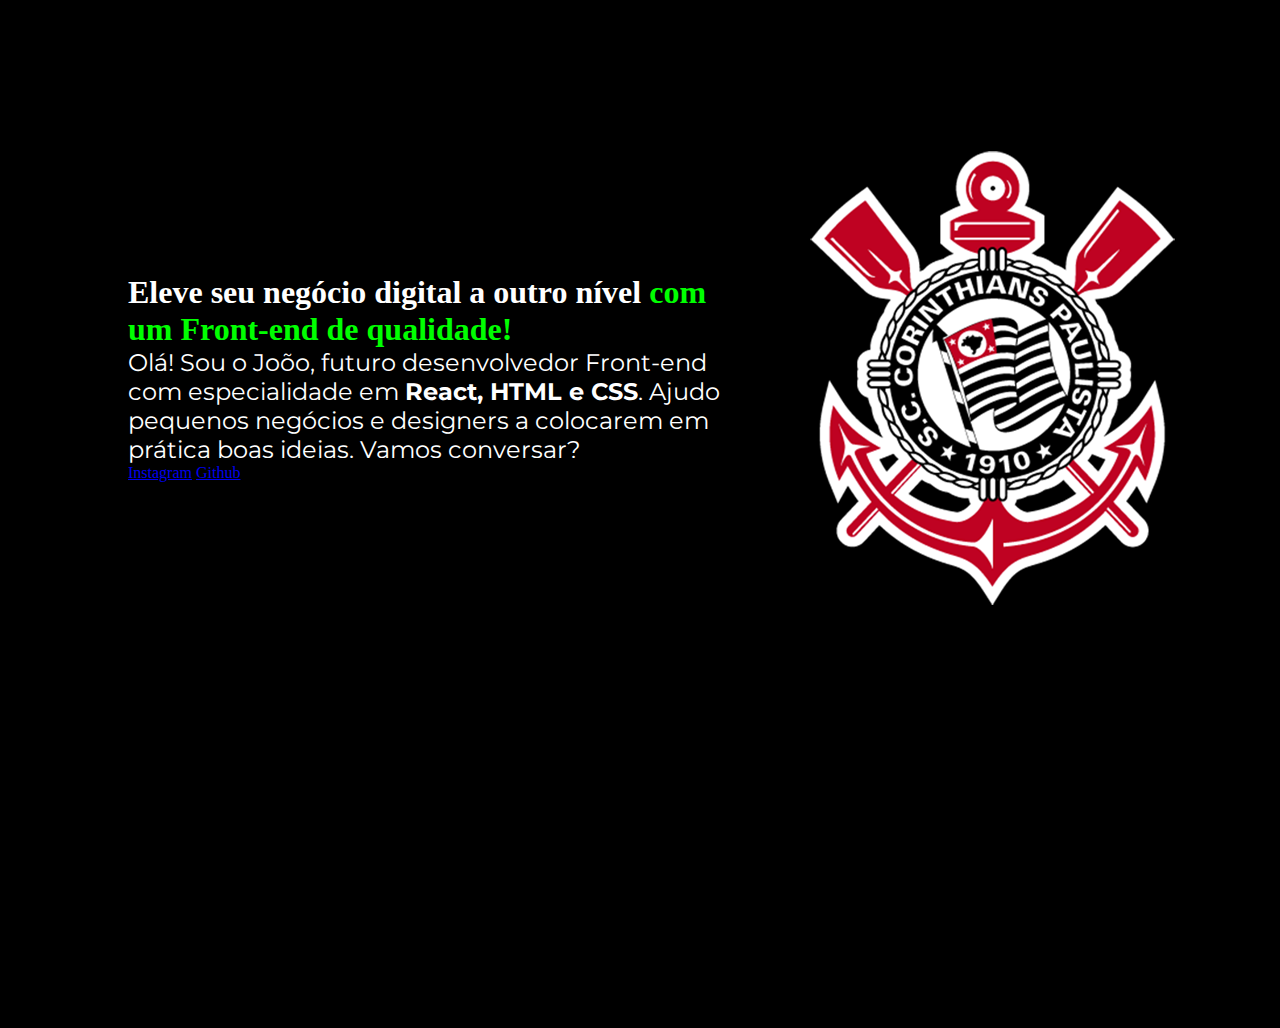
==== index.html @ 3dd15acf "first commit" ====
<!DOCTYPE html>
<html lang="pt-br">
<head>
    <meta charset="UTF-8">
    <meta name="viewport" content="width=device-width, initial-scale=1.0">
    <title>Portfolio</title>
    <link rel="stylesheet" href="style.css">
</head>
<body>
    <header></header>
    <main class="apresentacao">
        <section class="apresentacao__conteudo">
            <h1 class="apresentacao__conteudo">Eleve seu negócio digital a outro nível <strong class="titulo-destaque"> com um Front-end de qualidade!</strong></h1>
            <p class="apresentacao__conteudo__texto" >Olá! Sou o Joõo, futuro desenvolvedor Front-end com especialidade em <strong>React, HTML e CSS</strong>. Ajudo pequenos negócios e designers a colocarem em prática boas ideias. Vamos conversar?</p>
            <a href="https://www.instagram.com/joaoo.ccxstodio_/" src>Instagram</a>
            <a href="https://github.com/joaocustoddio">Github</a>
        </section>
        <img src="Corinthians_logo.png" alt="Simbolo do Corinthians">
    </main>
    
</body>
</html>
---- style.css ----
@import url('https://fonts.googleapis.com/css2?family=Krona+One&family=Montserrat&display=swap');

* {
    margin: 0;
    padding: 0;
}

body {
    box-sizing: border-box;
    height: 100vh;
    background-color: #000000;
    color: #ffffff;
}

 .titulo-destaque {
    color:#00FF00;
}

 .apresentacao {
    margin: 10%;
    display: flex;
    align-items: center;
    justify-content: space-between;
}

.apresentacao__conteudo{
    width: 615px;
    
}

.apresentacao__conteudo__titulo {
    font-size: 36px;
    font-family:'Krona One', sans-serif;
}

.apresentacao__conteudo__texto {
    font-size: 24px;
    font-family: 'Montserrat', sans-serif;
}
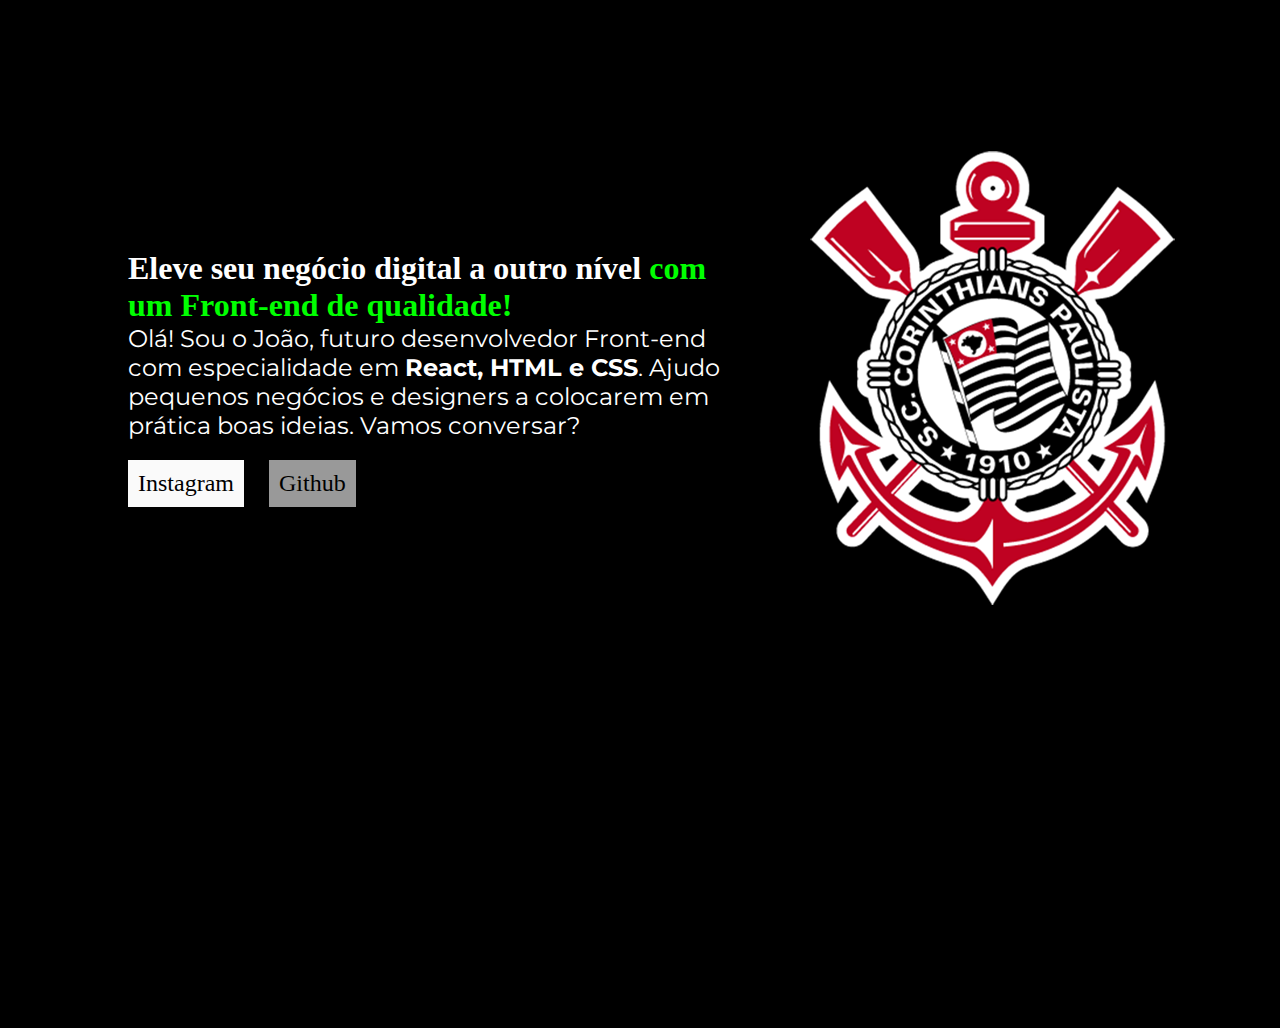
==== commit 4cd5ec39: "trocou o estilo dos botões" ====
--- a/index.html
+++ b/index.html
@@ -11,9 +11,11 @@
     <main class="apresentacao">
         <section class="apresentacao__conteudo">
             <h1 class="apresentacao__conteudo">Eleve seu negócio digital a outro nível <strong class="titulo-destaque"> com um Front-end de qualidade!</strong></h1>
-            <p class="apresentacao__conteudo__texto" >Olá! Sou o Joõo, futuro desenvolvedor Front-end com especialidade em <strong>React, HTML e CSS</strong>. Ajudo pequenos negócios e designers a colocarem em prática boas ideias. Vamos conversar?</p>
-            <a href="https://www.instagram.com/joaoo.ccxstodio_/" src>Instagram</a>
-            <a href="https://github.com/joaocustoddio">Github</a>
+            <p class="apresentacao__conteudo__texto" >Olá! Sou o João, futuro desenvolvedor Front-end com especialidade em <strong>React, HTML e CSS</strong>. Ajudo pequenos negócios e designers a colocarem em prática boas ideias. Vamos conversar?</p>
+            <div class="apresentacao__conteudo__botoes">
+                <a class="botao" href="https://www.instagram.com/joaoo.ccxstodio_/" src>Instagram</a>
+                <a class="botao botao_verde" href="https://github.com/joaocustoddio">Github</a>
+            </div>
         </section>
         <img src="Corinthians_logo.png" alt="Simbolo do Corinthians">
     </main>
--- a/style.css
+++ b/style.css
@@ -12,28 +12,48 @@
     color: #ffffff;
 }
 
- .titulo-destaque {
-    color:#00FF00;
+.titulo-destaque {
+    color: #00FF00;
 }
 
- .apresentacao {
+.apresentacao {
     margin: 10%;
     display: flex;
     align-items: center;
     justify-content: space-between;
 }
 
-.apresentacao__conteudo{
+.apresentacao__conteudo {
     width: 615px;
-    
 }
 
 .apresentacao__conteudo__titulo {
     font-size: 36px;
-    font-family:'Krona One', sans-serif;
+    font-family: 'Krona One', sans-serif;
 }
 
 .apresentacao__conteudo__texto {
     font-size: 24px;
     font-family: 'Montserrat', sans-serif;
+}
+
+.apresentacao__conteudo__botoes {
+    margin-top: 20px;
+    display: flex;
+    gap: 25px;
+}
+
+a {
+    text-decoration: none;
+}
+
+.botao {
+    font-size: 24px;
+    padding: 10px;
+    background-color: #fafafa;
+    color: black;
+}
+
+.botao_verde {
+    background-color: #999;
 }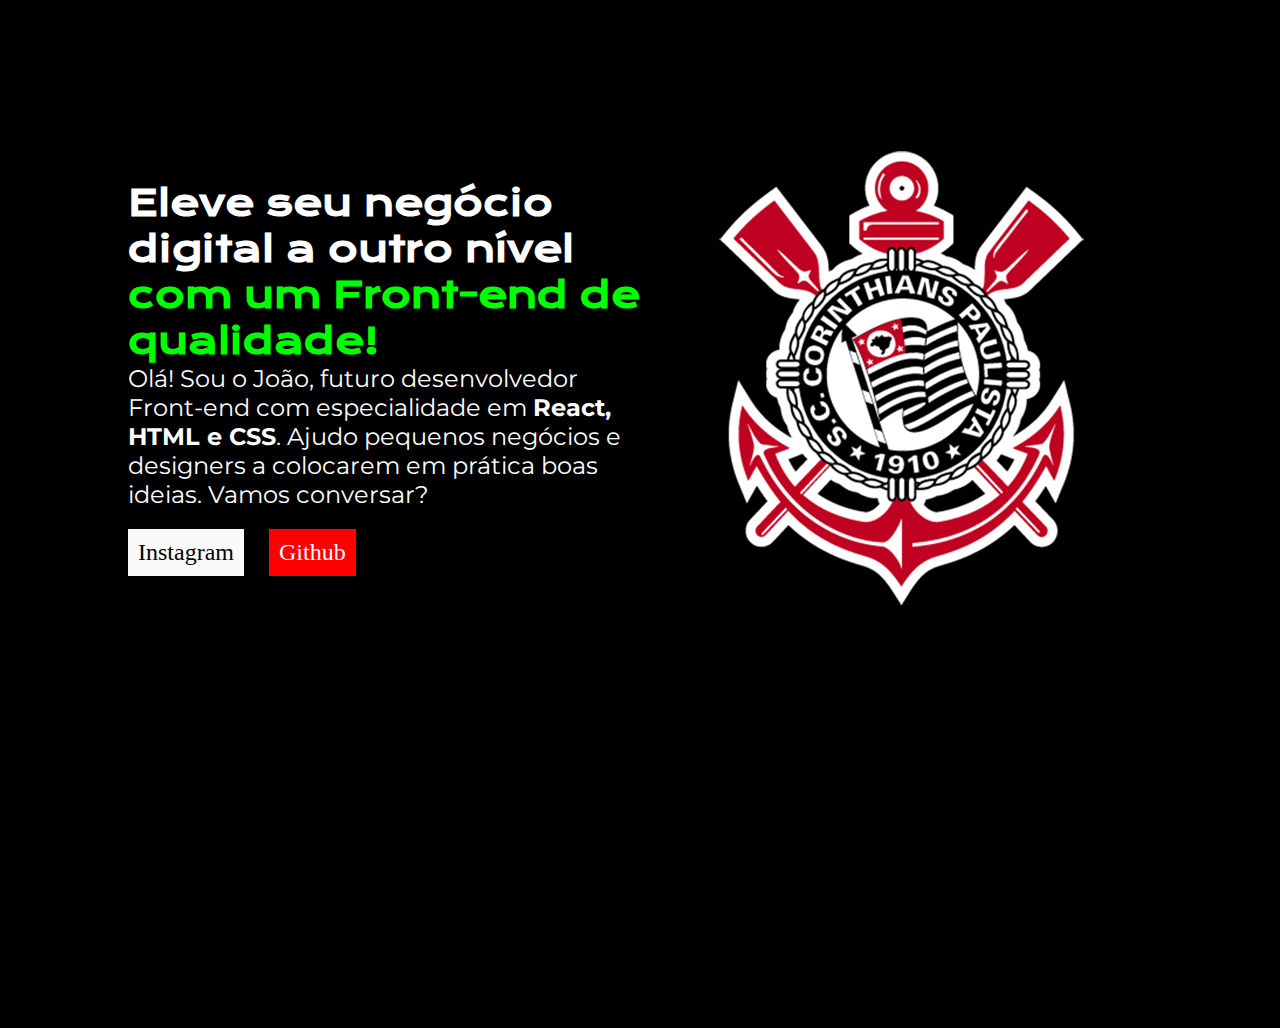
==== commit 55993a07: "arrumou a classe do h1" ====
--- a/index.html
+++ b/index.html
@@ -10,7 +10,7 @@
     <header></header>
     <main class="apresentacao">
         <section class="apresentacao__conteudo">
-            <h1 class="apresentacao__conteudo">Eleve seu negócio digital a outro nível <strong class="titulo-destaque"> com um Front-end de qualidade!</strong></h1>
+            <h1 class="apresentacao__conteudo__titulo">Eleve seu negócio digital a outro nível <strong class="titulo-destaque"> com um Front-end de qualidade!</strong></h1>
             <p class="apresentacao__conteudo__texto" >Olá! Sou o João, futuro desenvolvedor Front-end com especialidade em <strong>React, HTML e CSS</strong>. Ajudo pequenos negócios e designers a colocarem em prática boas ideias. Vamos conversar?</p>
             <div class="apresentacao__conteudo__botoes">
                 <a class="botao" href="https://www.instagram.com/joaoo.ccxstodio_/" src>Instagram</a>
--- a/style.css
+++ b/style.css
@@ -55,5 +55,6 @@
 }
 
 .botao_verde {
-    background-color: #999;
+    background-color: red;
+    color: white;
 }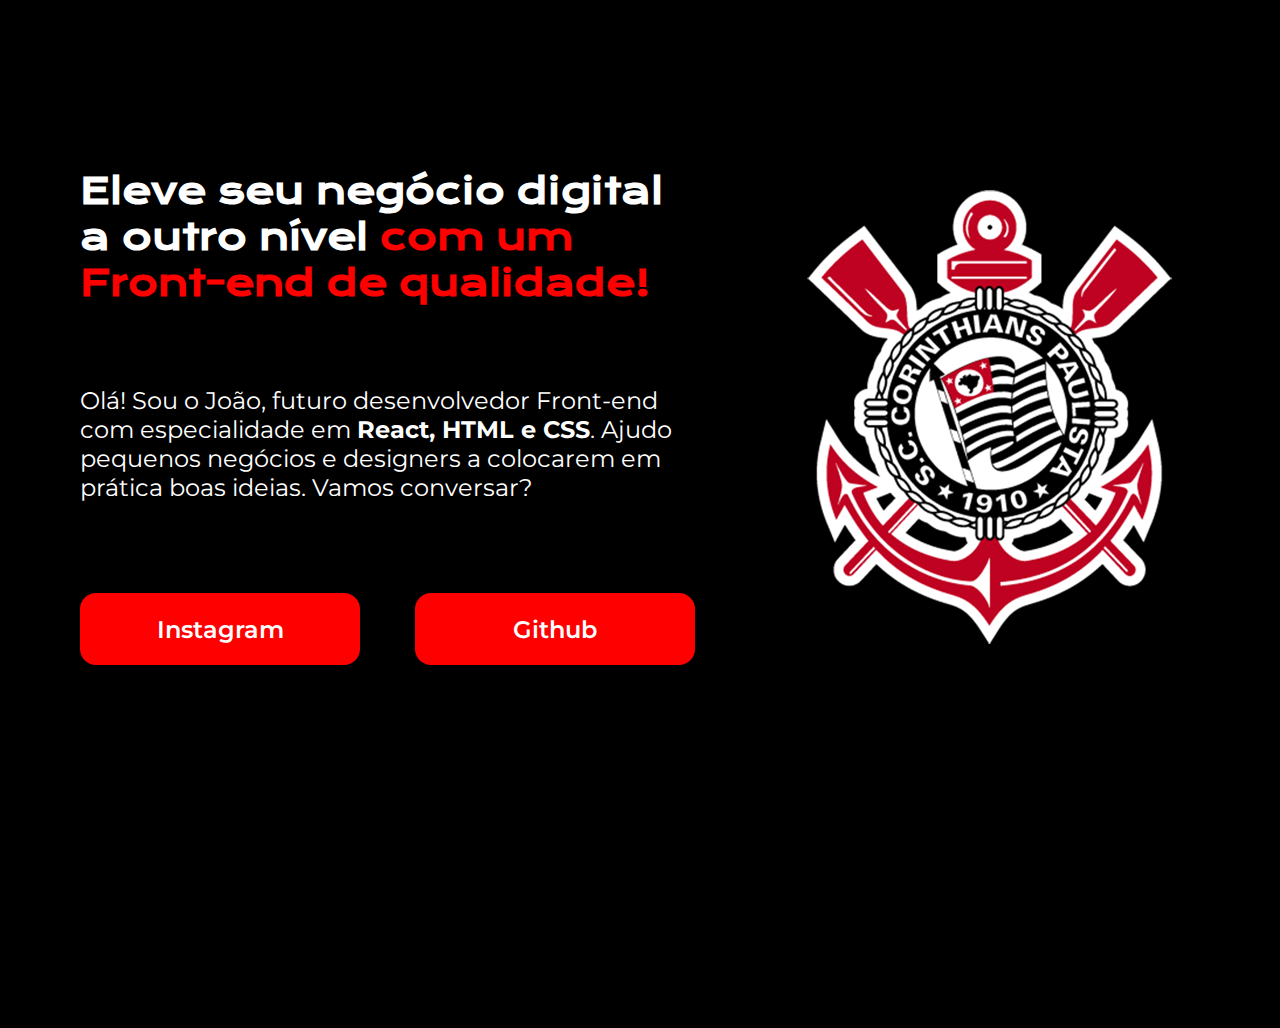
==== commit 9e6440ef: "melhorias de interface" ====
--- a/index.html
+++ b/index.html
@@ -1,24 +1,30 @@
 <!DOCTYPE html>
 <html lang="pt-br">
+
 <head>
     <meta charset="UTF-8">
     <meta name="viewport" content="width=device-width, initial-scale=1.0">
     <title>Portfolio</title>
     <link rel="stylesheet" href="style.css">
 </head>
+
 <body>
     <header></header>
     <main class="apresentacao">
         <section class="apresentacao__conteudo">
-            <h1 class="apresentacao__conteudo__titulo">Eleve seu negócio digital a outro nível <strong class="titulo-destaque"> com um Front-end de qualidade!</strong></h1>
-            <p class="apresentacao__conteudo__texto" >Olá! Sou o João, futuro desenvolvedor Front-end com especialidade em <strong>React, HTML e CSS</strong>. Ajudo pequenos negócios e designers a colocarem em prática boas ideias. Vamos conversar?</p>
-            <div class="apresentacao__conteudo__botoes">
-                <a class="botao" href="https://www.instagram.com/joaoo.ccxstodio_/" src>Instagram</a>
-                <a class="botao botao_verde" href="https://github.com/joaocustoddio">Github</a>
+            <h1 class="apresentacao__conteudo__titulo">Eleve seu negócio digital a outro nível <strong
+                    class="titulo-destaque"> com um Front-end de qualidade!</strong></h1>
+            <p class="apresentacao__conteudo__texto">Olá! Sou o João, futuro desenvolvedor Front-end com especialidade
+                em <strong>React, HTML e CSS</strong>. Ajudo pequenos negócios e designers a colocarem em prática boas
+                ideias. Vamos conversar?</p>
+            <div class="conteudo__links">
+                <a class="conteudo__links__link" href="https://www.instagram.com/joaoo.ccxstodio_/" src>Instagram</a>
+                <a class="conteudo__links__link" href="https://github.com/joaocustoddio">Github</a>
             </div>
         </section>
         <img src="Corinthians_logo.png" alt="Simbolo do Corinthians">
     </main>
-    
+
 </body>
-</html> +
+</html>--- a/style.css
+++ b/style.css
@@ -10,14 +10,16 @@
     height: 100vh;
     background-color: #000000;
     color: #ffffff;
+    
 }
 
 .titulo-destaque {
-    color: #00FF00;
+    color: red;
 }
 
 .apresentacao {
-    margin: 10%;
+    margin: 10% auto;
+    max-width:1200px;
     display: flex;
     align-items: center;
     justify-content: space-between;
@@ -25,6 +27,10 @@
 
 .apresentacao__conteudo {
     width: 615px;
+    display: flex;
+    flex-direction: column;
+    gap: 40px;
+    margin: 40px ;
 }
 
 .apresentacao__conteudo__titulo {
@@ -35,26 +41,23 @@
 .apresentacao__conteudo__texto {
     font-size: 24px;
     font-family: 'Montserrat', sans-serif;
+    margin: 40px 0px 51px ;
 }
 
-.apresentacao__conteudo__botoes {
-    margin-top: 20px;
+.conteudo__links {
     display: flex;
-    gap: 25px;
+    justify-content: space-between;
 }
 
-a {
+.conteudo__links__link{
+    background-color: red;
+    width: 280px;
+    text-align: center;
+    border-radius: 16px;
+    font-size: 24px;
+    padding: 21.5px 0 ;
+    color: #ffffff;
+    font-family :'montserrat';
+    font-weight: 600;
     text-decoration: none;
-}
-
-.botao {
-    font-size: 24px;
-    padding: 10px;
-    background-color: #fafafa;
-    color: black;
-}
-
-.botao_verde {
-    background-color: red;
-    color: white;
 }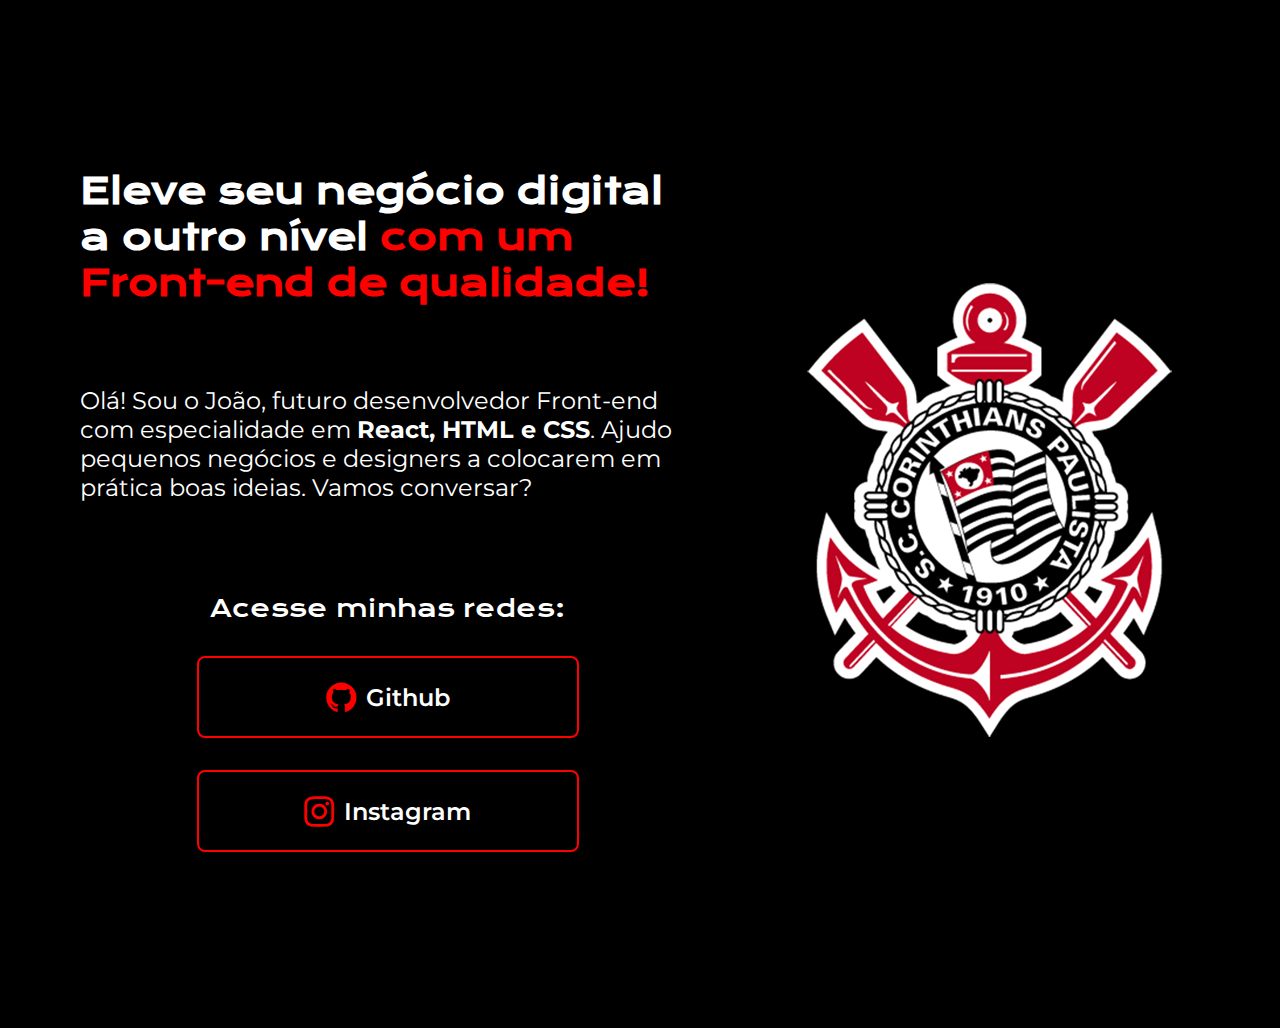
==== commit 9a5a3a58: "Estilização dos icones" ====
--- a/index.html
+++ b/index.html
@@ -5,7 +5,8 @@
     <meta charset="UTF-8">
     <meta name="viewport" content="width=device-width, initial-scale=1.0">
     <title>Portfolio</title>
-    <link rel="stylesheet" href="style.css">
+    <link rel="stylesheet" href="./css/root.css">
+    <link rel="stylesheet" href="https://cdnjs.cloudflare.com/ajax/libs/font-awesome/4.7.0/css/font-awesome.min.css">
 </head>
 
 <body>
@@ -18,11 +19,18 @@
                 em <strong>React, HTML e CSS</strong>. Ajudo pequenos negócios e designers a colocarem em prática boas
                 ideias. Vamos conversar?</p>
             <div class="conteudo__links">
-                <a class="conteudo__links__link" href="https://www.instagram.com/joaoo.ccxstodio_/" src>Instagram</a>
-                <a class="conteudo__links__link" href="https://github.com/joaocustoddio">Github</a>
+                <h2 class="conteudo__links__subtitulo"> Acesse minhas redes:</h2>
+                <a class="conteudo__links__link" href="https://github.com/joaocustoddio">
+                    <!-- <img src="./assets/github.png">Github -->
+                    <i class="fa fa-github icone"></i>Github
+                </a>
+                <a class="conteudo__links__link" href="https://www.instagram.com/joaoo.ccxstodio_/" > 
+                    <!-- <img src="./assets/instagram.png">Instagram -->
+                    <i class="fa fa-instagram icone"></i> Instagram
+                </a>
             </div>
         </section>
-        <img src="Corinthians_logo.png" alt="Simbolo do Corinthians">
+        <img src="./assets/Corinthians_logo.png" alt="Simbolo do Corinthians">
     </main>
 
 </body>
--- a/css/root.css
+++ b/css/root.css
@@ -0,0 +1,23 @@
+@import url('https://fonts.googleapis.com/css2?family=Krona+One&family=Montserrat&display=swap');
+@import url('./style.css');
+
+* {
+    margin: 0;
+    padding: 0;
+}
+
+:root{
+    --cor-principal: #ffffff;
+    --cor-secundaria: red;
+
+    --fonte-titulo: 'Krona One', sans-serif;
+    --fonte-secundaria: 'Montserrat', sans-serif;
+}
+
+body {
+    box-sizing: border-box;
+    height: 100vh;
+    background-color: #000000;
+    color: #ffffff;
+    
+}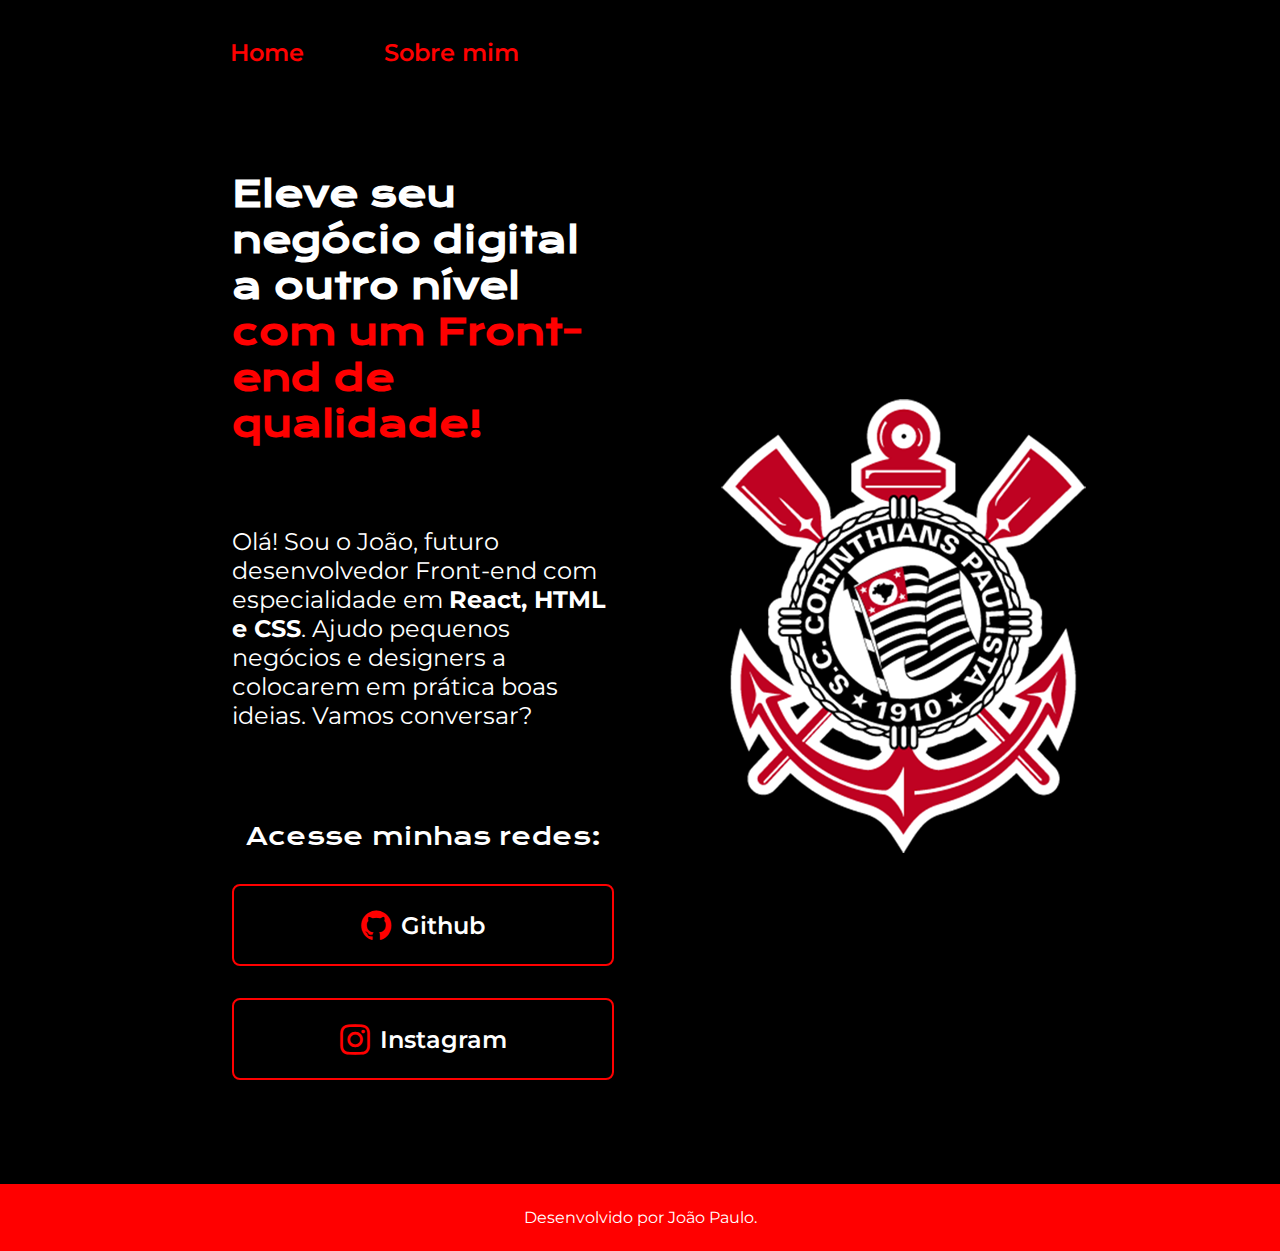
==== commit 4eafb87a: "segunda aba sobre mim e alterações no rodape" ====
--- a/index.html
+++ b/index.html
@@ -10,7 +10,12 @@
 </head>
 
 <body>
-    <header></header>
+    <header class="cabecalho">
+        <nav class="cabecalho__menu">
+            <a class="cabecalho__menu__link" href=index.html>Home</a>
+            <a class="cabecalho__menu__link" href="about.html">Sobre mim</a>
+        </nav>
+    </header>
     <main class="apresentacao">
         <section class="apresentacao__conteudo">
             <h1 class="apresentacao__conteudo__titulo">Eleve seu negócio digital a outro nível <strong
@@ -32,7 +37,9 @@
         </section>
         <img src="./assets/Corinthians_logo.png" alt="Simbolo do Corinthians">
     </main>
-
+     <footer class="rodape"> 
+        <p>Desenvolvido por João Paulo.</p>
+     </footer>
 </body>
 
 </html>--- a/css/root.css
+++ b/css/root.css
@@ -16,7 +16,7 @@
 
 body {
     box-sizing: border-box;
-    height: 100vh;
+    /* height: 100vh; */
     background-color: #000000;
     color: #ffffff;
     
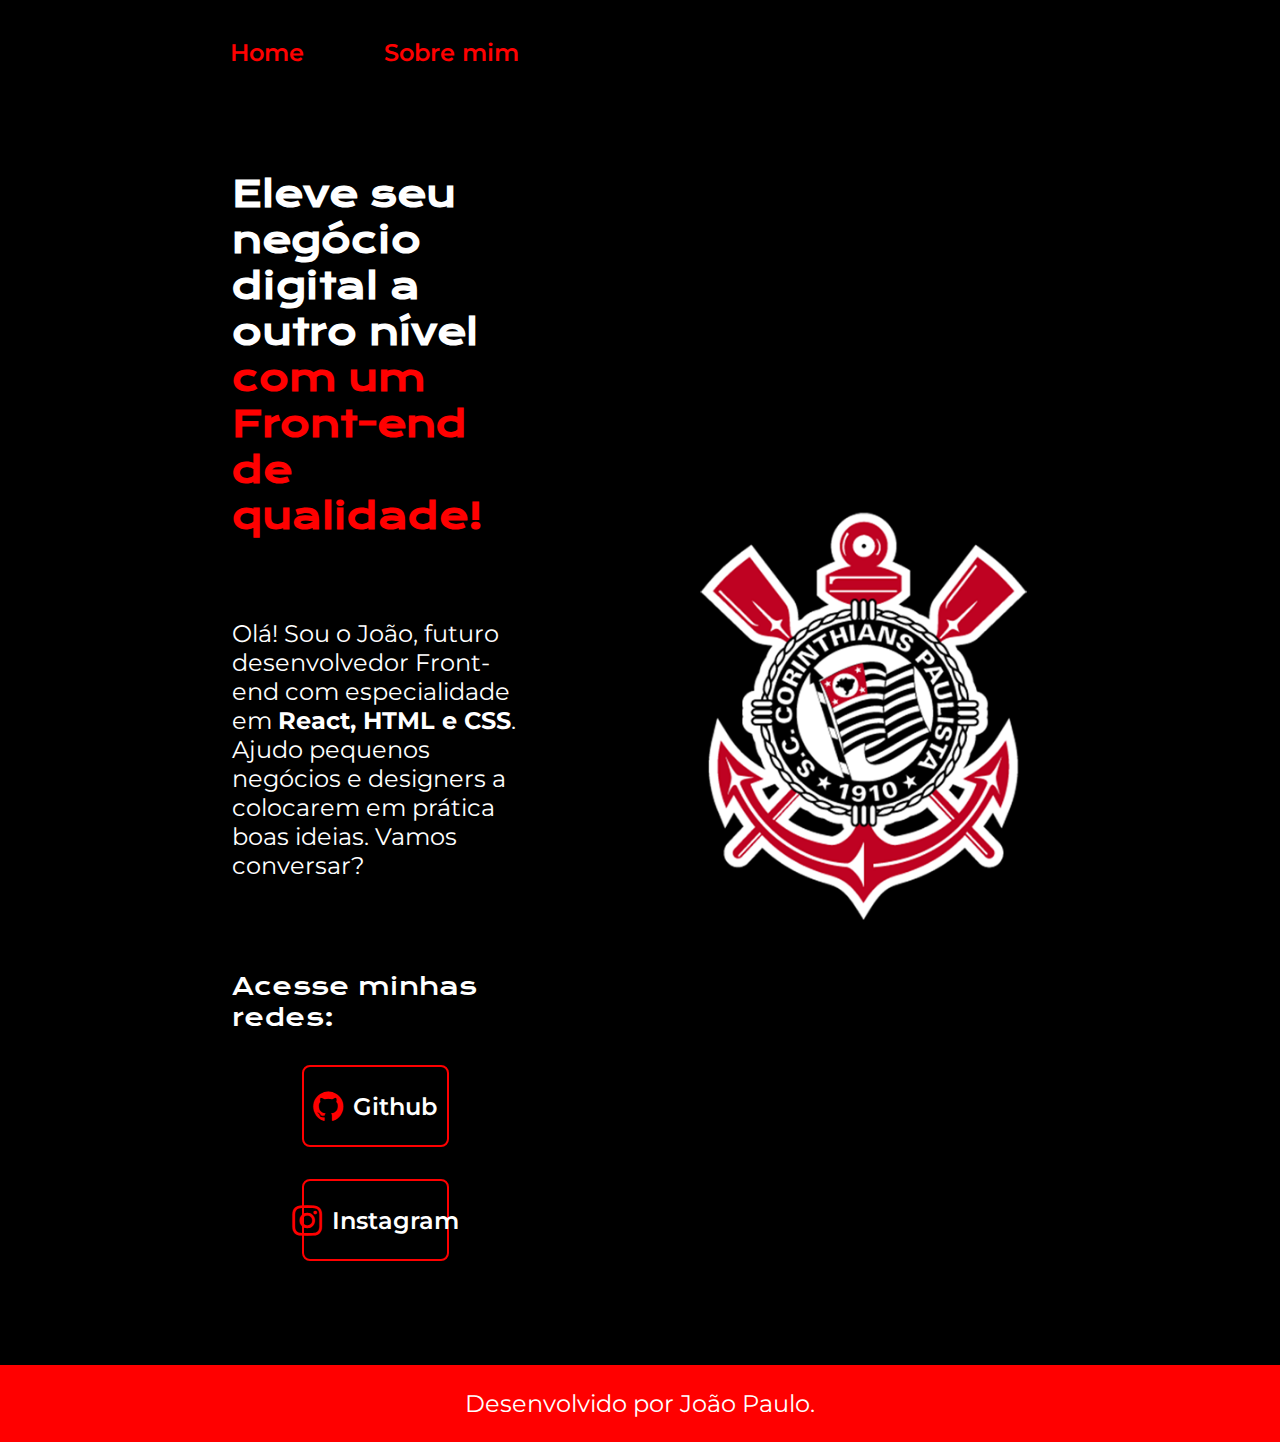
==== commit eb1e0be5: "ajustes nas dimensões de responsividade" ====
--- a/index.html
+++ b/index.html
@@ -25,17 +25,17 @@
                 ideias. Vamos conversar?</p>
             <div class="conteudo__links">
                 <h2 class="conteudo__links__subtitulo"> Acesse minhas redes:</h2>
-                <a class="conteudo__links__link" href="https://github.com/joaocustoddio">
+                <a class="conteudo__links__navegacao" href="https://github.com/joaocustoddio">
                     <!-- <img src="./assets/github.png">Github -->
                     <i class="fa fa-github icone"></i>Github
                 </a>
-                <a class="conteudo__links__link" href="https://www.instagram.com/joaoo.ccxstodio_/" > 
+                <a class="conteudo__links__navegacao" href="https://www.instagram.com/joaoo.ccxstodio_/" > 
                     <!-- <img src="./assets/instagram.png">Instagram -->
                     <i class="fa fa-instagram icone"></i> Instagram
                 </a>
             </div>
         </section>
-        <img src="./assets/Corinthians_logo.png" alt="Simbolo do Corinthians">
+        <img class="apresentacao__imagem" src="./assets/Corinthians_logo.png" alt="Simbolo do Corinthians">
     </main>
      <footer class="rodape"> 
         <p>Desenvolvido por João Paulo.</p>
